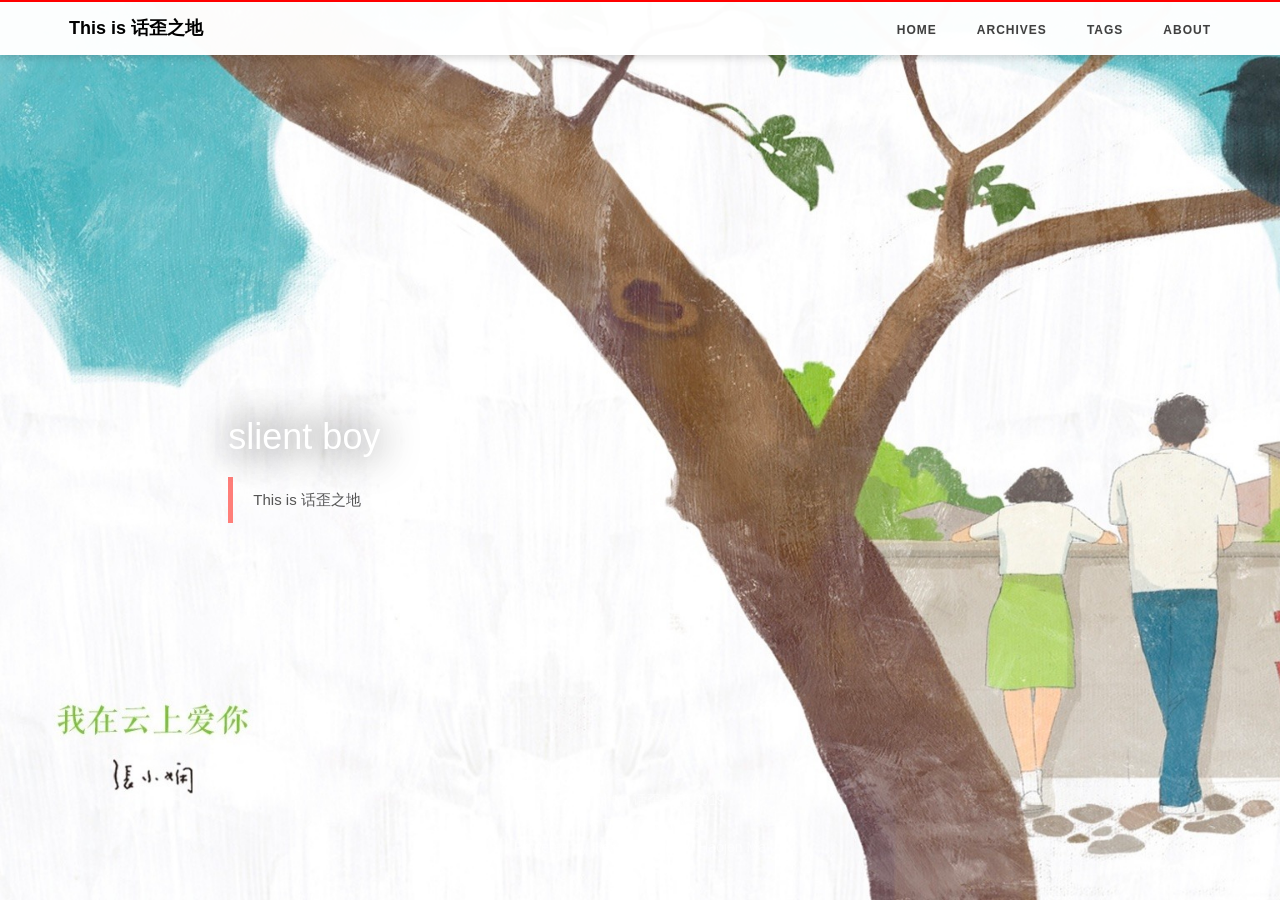
==== about/index.html @ 26133eeb "Site updated: 2019-09-09 01:57:24" ====
<!DOCTYPE html>
<html lang="en">

<!-- Head tag -->
<head><meta name="generator" content="Hexo 3.9.0">
    <meta charset="utf-8">
    <meta http-equiv="X-UA-Compatible" content="IE=edge">
    <meta name="viewport" content="width=device-width, initial-scale=1">
    <meta name="description" content="话歪之地的个人博客">
    <meta name="keyword" content>
    <meta name="theme-color" content="#600090">
    <meta name="msapplication-navbutton-color" content="#600090">
    <meta name="apple-mobile-web-app-capable" content="yes">
    <meta name="apple-mobile-web-app-status-bar-style" content="#600090">
    <link rel="shortcut icon" href="https://cdn4.iconfinder.com/data/icons/ionicons/512/icon-person-128.png">
    <link rel="alternate" type="application/atom+xml" title="话歪之地" href="/atom.xml">
    <link rel="stylesheet" href="//cdnjs.cloudflare.com/ajax/libs/animate.css/3.5.2/animate.min.css">
    <link rel="stylesheet" href="//cdn.bootcss.com/font-awesome/4.6.3/css/font-awesome.css">
    <title>
        
        about｜话歪之地的博客
        
    </title>

    <link rel="canonical" href="http://yoursite.com/about/">

    <!-- Bootstrap Core CSS -->
    <link rel="stylesheet" href="/css/bootstrap.min.css">

    <!-- Custom CSS -->
    <link rel="stylesheet" href="/css/blog-style.css">

    <!-- Pygments Github CSS -->
    <link rel="stylesheet" href="/css/syntax.css">
</head>

<style>

    header.intro-header {
        background-image: url('images/default.jpg')
    }
</style>
<!-- hack iOS CSS :active style -->
<body ontouchstart="" class="animated fadeIn">
<!-- Navigation -->
<nav class="navbar navbar-default navbar-custom navbar-fixed-top " id="nav-top" data-ispost = "false" data-istags="false
" data-ishome = "false" >
    <div class="container-fluid">
        <!-- Brand and toggle get grouped for better mobile display -->
        <div class="navbar-header page-scroll">
            <button type="button" class="navbar-toggle">
                <span class="sr-only">Toggle navigation</span>
                <span class="icon-bar"></span>
                <span class="icon-bar"></span>
                <span class="icon-bar"></span>
            </button>
            <a class="navbar-brand animated pulse" href="/">
                   This is 话歪之地
            </a>
        </div>

        <!-- Collect the nav links, forms, and other content for toggling -->
        <!-- Known Issue, found by Hux:
            <nav>'s height woule be hold on by its content.
            so, when navbar scale out, the <nav> will cover tags.
            also mask any touch event of tags, unfortunately.
        -->
        <!-- /.navbar-collapse -->
        <div id="huxblog_navbar">
            <div class="navbar-collapse">
                <ul class="nav navbar-nav navbar-right">
                    <li>
                        <a href="/">Home</a>
                    </li>
					
                    
                        
							
								
							
						
                    
                        
							
                        <li>
                            <a href="/archives/">archives</a>
                        </li>
							
						
                    
                        
							
                        <li>
                            <a href="/tags/">Tags</a>
                        </li>
							
						
                    
					
					
						<li>
							<a href="/about">About</a>
						</li>
					
                </ul>
            </div>
        </div>
    </div>
    <!-- /.container -->
</nav>
<script>
    // Drop Bootstarp low-performance Navbar
    // Use customize navbar with high-quality material design animation
    // in high-perf jank-free CSS3 implementation
//    var $body   = document.body;
    var $toggle = document.querySelector('.navbar-toggle');
    var $navbar = document.querySelector('#huxblog_navbar');
    var $collapse = document.querySelector('.navbar-collapse');

    $toggle.addEventListener('click', handleMagic)
    function handleMagic(e){
        if ($navbar.className.indexOf('in') > 0) {
        // CLOSE
            $navbar.className = " ";
            // wait until animation end.
            setTimeout(function(){
                // prevent frequently toggle
                if($navbar.className.indexOf('in') < 0) {
                    $collapse.style.height = "0px"
                }
            },400)
        }else{
        // OPEN
            $collapse.style.height = "auto"
            $navbar.className += " in";
        }
    }
</script>

<!-- Main Content -->

<!-- Page Header -->
<header class="intro-header" style="background-image: url('/images/about.jpg')">
    <div class="container">
        <div class="row">
            <div class="col-lg-8 col-lg-offset-2 col-md-10 col-md-offset-1 ">
                <div class="site-heading">
                    <h1 id="slient-boy"><a href="#slient-boy" class="headerlink" title="slient boy"></a>slient boy</h1><blockquote>
<p>This is 话歪之地</p>
</blockquote>

                    <span class="subheading"></span>
                </div>
            </div>
        </div>
    </div>
</header>

<script>
    document.body.classList.add('page-fullscreen');
</script>

<!-- Footer -->
<!-- Footer -->
<footer>
    <div class="container">
        <div class="row">
            <div class="col-lg-8 col-lg-offset-2 col-md-10 col-md-offset-1 text-center">
                <br>
                <ul class="list-inline text-center">
                
                    <li>
                        <a href="/feed.xml">
                            <span class="fa-stack fa-lg">
                                <i class="fa fa-circle fa-stack-2x"></i>
                                <i class="fa fa-rss fa-stack-1x fa-inverse"></i>
                            </span>
                        </a>
                    </li>
                
                
                

                
                    <li>
                        <a target="_blank" href="https://weibo.com/577009823">
                            <span class="fa-stack fa-lg">
                                <i class="fa fa-circle fa-stack-2x"></i>
                                <i class="fa fa-weibo fa-stack-1x fa-inverse"></i>
                            </span>
                        </a>
                    </li>
                

                

                
                    <li>
                        <a target="_blank"  href="https://github.com/gabearwin">
                            <span class="fa-stack fa-lg">
                                <i class="fa fa-circle fa-stack-2x"></i>
                                <i class="fa fa-github fa-stack-1x fa-inverse"></i>
                            </span>
                        </a>
                    </li>
                

                

                </ul>
                <p class="copyright text-muted">
                    Copyright &copy; 话歪之地 2019
                    <br>
                    <span id="busuanzi_container_site_pv" style="font-size: 12px;">PV: <span id="busuanzi_value_site_pv"></span> Times.&nbsp;</span>
                    <span id="busuanzi_container_site_uv" style="font-size: 12px;">UV: <span id="busuanzi_value_site_uv"></span> Times</span>
                    <br>
                    Powered by <a href="https://hexo.io/zh-cn/">Hexo</a>. Theme by <a href="https://haojen.github.io/">Haojen Ma</a>
                </p>

            </div>
        </div>
    </div>
</footer>

<!-- jQuery -->
<script src="/js/jquery.min.js"></script>

<!-- Bootstrap Core JavaScript -->
<script src="/js/bootstrap.min.js"></script>

<!-- Custom Theme JavaScript -->
<script src="/js/blog.js"></script>

<!-- async load function -->
<script>
    function async(u, c) {
      var d = document, t = 'script',
          o = d.createElement(t),
          s = d.getElementsByTagName(t)[0];
      o.src = u;
      if (c) { o.addEventListener('load', function (e) { c(null, e); }, false); }
      s.parentNode.insertBefore(o, s);
    }
</script>

<!-- jquery.tagcloud.js -->
<script>
    // only load tagcloud.js in tag.html
    if($('#tag_cloud').length !== 0){
        async("http://yoursite.com/js/jquery.tagcloud.js",function(){
            $.fn.tagcloud.defaults = {
                //size: {start: 1, end: 1, unit: 'em'},
                color: {start: '#bbbbee', end: '#0085a1'},
            };
            $('#tag_cloud a').tagcloud();
        })
    }
</script>

<!--fastClick.js -->
<script>
    async("//cdn.bootcss.com/fastclick/1.0.6/fastclick.min.js", function(){
        var $nav = document.querySelector("nav");
        if($nav) FastClick.attach($nav);
    })
</script>



<!-- Google Analytics -->



<!-- Baidu Tongji -->


<!-- swiftype -->
<script type="text/javascript">
  (function(w,d,t,u,n,s,e){w['SwiftypeObject']=n;w[n]=w[n]||function(){
  (w[n].q=w[n].q||[]).push(arguments);};s=d.createElement(t);
  e=d.getElementsByTagName(t)[0];s.async=1;s.src=u;e.parentNode.insertBefore(s,e);
  })(window,document,'script','//s.swiftypecdn.com/install/v2/st.js','_st');

  _st('install','','2.0.0');
</script>

<script async src="//busuanzi.ibruce.info/busuanzi/2.3/busuanzi.pure.mini.js"></script>

<!--wechat title img-->
<img class="wechat-title-img" src="images/me.jpg">
</body>

</html>
---- css/blog-style.css ----
@media (min-width: 1200px) {
    .post-cont-iner,
    .sidebar-container {
        padding-right: 5%;
    }
}


hr{
    margin:0;
}

.sidebar-container {
    color: #bfbfbf;
    font-size: 14px;
    margin-top: 35px;
}

.sidebar-container h5 {
    color: #808080;
}

.sidebar-container h5 a {
    color: #808080 !important;
    text-decoration: none;
}

.sidebar-container a {
    color: #bfbfbf !important;
}

.sidebar-container a:hover,
.sidebar-container a:active {
    color: #0085a1 !important;
}

.sidebar-container .tags a {
    border-color: #bfbfbf;
}

.sidebar-container .tags a:hover,
.sidebar-container .tags a:active {
    border-color: #0085a1;
}

.sidebar-container .short-about img {
    width: 100%;
    display: block;
    border-radius: 50%;
    margin-bottom: 20px;
    box-shadow: 0 0 2px black;
}

.sidebar-container .short-about p {
    margin-top: 0;
    margin-bottom: 20px;
}

.sidebar-container .short-about .list-inline > li {
    padding-left: 0;
}

body {
    line-height: 1.7;
    font-size: 16px;
    color: #404040;
    overflow-x: hidden;
    font-family: -apple-system,  "PingFang SC","Helvetica Neue", "Hiragino Sans GB", "Microsoft YaHei", "Microsoft JhengHei", "Source Han Sans SC", "Noto Sans CJK SC", "Source Han Sans CN", "Noto Sans SC", "Source Han Sans TC", "Noto Sans CJK TC", "WenQuanYi Micro Hei", SimSun, sans-serif;
}

p {
    margin:0 0 20px;
}

h1,
h2,
h3,
h4,
h5,
h6{
    font-weight: 400;
}
h2{font-size: 22px}
h3{font-size: 20px}
h4{font-size: 18px}
h5{font-size: 16px}
h6{font-size: 15px}
article .post-container h2{
    font-weight: 600;
}
a {
    color: #404040;
}

a:hover,
a:focus {
    color: #0085a1;
}

a img:hover,
a img:focus {
    cursor: zoom-in;
}


blockquote {
    color: #808080;
    font-size: 0.95em;
    margin: 20px 0 20px;
    border-color: #ff7e79;
}

blockquote p {
    margin: 0;
}

small.img-hint {
    display: block;
    margin-top: -20px;
    text-align: center;
}

br + small.img-hint {
    margin-top: -40px;
}

img.shadow {
    box-shadow: rgba(0, 0, 0, 0.25) 0 2px 5px 0;
}

@media screen and (max-width: 768px) {
    select {
        -webkit-appearance: none;
        margin-top: 15px;
        color: #337ab7;
        border-color: #337ab7;
        padding: 0 0.4em;
        background: white;
    }
}

.table th,
.table td {
    border: 1px solid #eee !important;
}

hr.small {
    max-width: 100px;
    margin: 15px auto;
    border:4px white;
}

pre,
.table-responsive {
    -webkit-overflow-scrolling: touch;
}

pre code {
    display: block;
    width: auto;
    white-space: pre;
    word-wrap: normal;
}

.post-container a {
    color: #337ab7;
}


article .post-container h1,
article .post-container h2,
article .post-container h3,
article .post-container h4,
article .post-container h5,
article .post-container h6 {
    margin-top:-90px;
    padding: 100px 0 0;
}

article blockquote footer{
    padding: 5px 0px 0;
	font-size: 100%;
}

article blockquote footer:before{
	content: "";
}

article blockquote cite:before{
	content: '\2014 \00A0';
	padding: 0px 0.3em;
}

.post-container h5 + p {
    margin-top: 5px;
}

.post-container h6 + p {
    margin-top: 5px;
}

.post-container ul,
.post-container ol {
    margin-bottom: 20px;
}

@media screen and (max-width: 768px) {
    .post-container ul,
    .post-container ol {
        padding-left: 30px;
    }
}

@media screen and (max-width: 500px) {
    .post-container ul,
    .post-container ol {
        padding-left: 20px;
    }
}

.post-container ol ol,
.post-container ol ul,
.post-container ul ol,
.post-container ul ul {
    margin-bottom: 5px;
}

.post-container li p {
    margin: 0;
    margin-bottom: 5px;
}

.post-container li h1,
.post-container li h2,
.post-container li h3,
.post-container li h4,
.post-container li h5,
.post-container li h6 {
    line-height: 2;
    margin-top: 20px;
}

@media only screen and (max-width: 767px) {
    .navbar-default .navbar-collapse {
        border: none;
        background: white;
        box-shadow: rgba(0, 0, 0, 0.2) 0 1px 4px;
        border-radius: 2px;
        width: 170px;
        float: right;
        margin: 0;
    }

    #huxblog_navbar a {
        font-size: 13px;
        line-height: 28px;
    }

    #huxblog_navbar .navbar-collapse {
        height: 0;
        transform: scaleY(0);
        transform-origin: top right;
        transition: transform 500ms cubic-bezier(0.23, 1, 0.32, 1);
    }

    #huxblog_navbar li {
        opacity: 0;
        transition: opacity 450ms cubic-bezier(0.23, 1, 0.32, 1) 205ms;
    }

    #huxblog_navbar.in {
        transform: scaleX(1);
        opacity: 1;
    }

    #huxblog_navbar.in .navbar-collapse {
        transform: scaleY(1);
        -webkit-transform: scaleY(1);
    }

    #huxblog_navbar.in li {
        opacity: 1;
    }
}

.navbar-custom {
    background: none;
    border: none;
    position: absolute;
    top: 0;
    left: 0;
    width: 100%;
    z-index: 6;
    transition: background .5s;
    line-height: 1.7;
}

.navbar-custom .navbar-brand {
    font-weight: 800;
    color: white;
    height: 56px;
    line-height: 25px;

}

.navbar-custom .navbar-brand:hover {
    color: rgba(255, 255, 255, 0.8);
}

.navbar-custom .nav li a {
    text-transform: uppercase;
    font-size: 12px;
    line-height: 20px;
    font-weight: 800;
    letter-spacing: 1px;
    text-shadow: 0 0 1px rgba(0,0,0,.1);
}

.navbar-custom .nav li a:active {
    background: rgba(0, 0, 0, 0.12);
}

@media only screen and (min-width: 768px) {
    .navbar-custom {
        background: transparent;
        border-bottom: 1px solid transparent;
    }
    .navbar-custom body {
        font-size: 20px;
    }
    .navbar-custom .navbar-brand {
        color: white;
        padding: 20px;
        line-height: 17px;
    }
    .navbar-custom .navbar-brand:hover,
    .navbar-custom .navbar-brand:focus {
        color: rgba(255, 255, 255, 0.8);
    }

    .navbar-custom .nav li a {
        color: white;
        padding: 20px;
    }

    .navbar-custom .nav li a:hover,
    .navbar-custom .nav li a:focus {
        color: #FC7097;
    }

    .navbar-custom .nav li a:active {
        background: none;
    }
}

@media only screen and (min-width: 1170px) {
    .navbar-custom {
        -ms-transform: translate3d(0, 0, 0);
        -o-transform: translate3d(0, 0, 0);
        transform: translate3d(0, 0, 0);
        backface-visibility: hidden;
    }
    .navbar-custom.is-fixed .nav li a,
    .navbar-custom.is-fixed .navbar-brand {
        color: #404040;
    }

    .navbar-custom.is-fixed .nav li a:hover,
    .navbar-custom.is-fixed .nav li a:focus,
    .navbar-custom.is-fixed .navbar-brand:hover,
    .navbar-custom.is-fixed .navbar-brand:focus {
        color: #0085a1;
    }
}

.intro-header {
    background-position: center;
    background-repeat: no-repeat;
    background-color: #808080;
    background-attachment: scroll;
    background-size: cover;
    height: 300px;
    display: table;
    width: 100%;
    margin-bottom: 20px;
}

.intro-header>.container{
    display: table-cell;
    vertical-align: middle;
    padding: 55px 15px 15px;
}


.intro-header .site-heading,
.intro-header .page-heading,
.intro-header .post-heading{
    color: #fff;
}

.intro-header .site-heading h1,
.intro-header .page-heading h1,
.intro-header .post-heading h1 {
    text-shadow: 0 0 40px black;
}

.intro-header .site-heading .subheading,
.intro-header .page-heading .subheading {
    font-size: 18px;
    line-height: 1.1;
    display: block;
    font-weight: 300;
    margin: 10px 0 0;
}

/*ÃƒÆ’Ã†â€™Ãƒâ€šÃ‚Â¥ÃƒÆ’Ã¢â‚¬Å¡Ãƒâ€šÃ‚Â¯ÃƒÆ’Ã¢â‚¬Å¡Ãƒâ€šÃ‚Â¼ÃƒÆ’Ã†â€™Ãƒâ€šÃ‚Â¨ÃƒÆ’Ã¢â‚¬Â¹ÃƒÂ¢Ã¢â€šÂ¬Ã‚Â ÃƒÆ’Ã¢â‚¬Å¡Ãƒâ€šÃ‚ÂªÃƒÆ’Ã†â€™Ãƒâ€šÃ‚Â¥ÃƒÆ’Ã‚Â¢ÃƒÂ¢Ã¢â‚¬Å¡Ã‚Â¬Ãƒâ€šÃ‚Â ÃƒÆ’Ã‚Â¢ÃƒÂ¢Ã¢â‚¬Å¡Ã‚Â¬Ãƒâ€šÃ‚Â¦ÃƒÆ’Ã†â€™Ãƒâ€šÃ‚Â©ÃƒÆ’Ã¢â‚¬Â ÃƒÂ¢Ã¢â€šÂ¬Ã¢â€žÂ¢ÃƒÆ’Ã¢â‚¬Å¡Ãƒâ€šÃ‚Â¨ÃƒÆ’Ã†â€™Ãƒâ€šÃ‚Â¦ÃƒÆ’Ã¢â‚¬Å¡Ãƒâ€šÃ‚Â ÃƒÆ’Ã‚Â¢ÃƒÂ¢Ã¢â‚¬Å¡Ã‚Â¬Ãƒâ€šÃ‚Â¡ÃƒÆ’Ã†â€™Ãƒâ€šÃ‚Â©ÃƒÆ’Ã¢â‚¬Å¡Ãƒâ€šÃ‚Â¢ÃƒÆ’Ã¢â‚¬Â¹Ãƒâ€¦Ã¢â‚¬Å“ÃƒÆ’Ã†â€™Ãƒâ€šÃ‚Â¥ÃƒÆ’Ã¢â‚¬Å¡Ãƒâ€šÃ‚Â±ÃƒÆ’Ã‚Â¢ÃƒÂ¢Ã¢â‚¬Å¡Ã‚Â¬Ãƒâ€šÃ‚Â¦ÃƒÆ’Ã†â€™Ãƒâ€šÃ‚Â¤ÃƒÆ’Ã¢â‚¬Å¡Ãƒâ€šÃ‚Â¸ÃƒÆ’Ã¢â‚¬Å¡Ãƒâ€šÃ‚Â­*/
.intro-header .display-mid{
    display: table-cell;
    vertical-align: middle;
}

.intro-header .post-heading h1 {
    margin-top: 0;
    font-size: 24px;
    margin-bottom: 24px;
    text-align: center;
}


.intro-header .post-heading .subheading {
    font-size: 30px;
    line-height: 1.4;
    margin-bottom: 0;
    text-shadow: 0 0 40px black;
}

.intro-header .post-heading .meta {
    font-weight: 300;
    font-size: 14px;
    color: #eee;
}

.intro-header .post-heading .meta span {
    padding-left: 1em;
}

@media only screen and (min-width: 768px) {
    .intro-header .post-heading h1,
    .intro-header .post-heading .subheading{
        font-weight: 300;
    }
    .intro-header .post-heading h1 {
        margin-top: 0;
        font-size: 36px;
    }

    .intro-header .post-heading .subheading {
        font-size: 26px;
        margin:0;
    }

    .intro-header .post-heading .meta {
        font-size: 16px;
    }

    .intro-header {
        height: 370px;
    }
}

.post-preview > a {
    color: #404040;
    display: block;
    height: 100%;
}
.post-preview > a:hover,
.post-preview > a:focus {
    text-decoration: none;
    outline: none;
}
a:focus {
    outline: none;
}
.post-preview > a > h2{transition: color .3s;}
.post-preview:not(:first-of-type) > a:hover > h2{
    color: #FC7097;
}

.post-preview > a > .post-title {
    font-size: 21px;
    line-height: 1.3;
    margin-top: 30px;
     margin-bottom:0;
}

.post-preview > a > .post-subtitle {
    font-size: 18px;
    line-height: 1.3;
    margin: 0;
    margin-bottom: 10px;
    color: #555;
    font-weight: 400;
}
.post-preview .post-meta {
    color: #808080;
    font-size: 12px;
    margin:0;
    padding-left: 2px;
    margin-bottom: 15px;
}

.post-preview > .post-meta > a {
    text-decoration: none;
    color: #404040;
}

.post-preview > .post-meta > a:hover,
.post-preview > .post-meta > a:focus {
    color: #0085a1;
    text-decoration: underline;
}

@media only screen and (min-width: 768px) {
    .post-preview > a > .post-title {
        font-size: 26px;
        line-height: 1.3;
    }
    .post-preview .post-meta {
        font-size: 16px;
    }
}

.post-content-preview p {
    color: #555;
}

.section-heading {
    font-size: 36px;
    margin-top: 60px;
    font-weight: 700;
}

.caption {
    text-align: center;
    font-size: 14px;
    padding: 10px;
    font-style: italic;
    margin: 0;
    display: block;
    border-bottom-right-radius: 5px;
    border-bottom-left-radius: 5px;
}

footer {
    font-size: 20px;
    padding: 50px 0 65px;
}

footer .list-inline {
    margin: 0;
    padding: 0;
}

footer .copyright {
    font-size: 14px;
    text-align: center;
    margin-top: 12px;
}

footer .copyright a {
    color: #337ab7;
}

footer .copyright a:hover,
footer .copyright a:focus {
    color: #0085a1;
}

.floating-label-form-group {
    font-size: 14px;
    position: relative;
    margin-bottom: 0;
    padding-bottom: 0.5em;
    border-bottom: 1px solid #eeeeee;
}

.floating-label-form-group input,
.floating-label-form-group textarea {
    z-index: 1;
    position: relative;
    padding-right: 0;
    padding-left: 0;
    border: none;
    border-radius: 0;
    font-size: 1.5em;
    background: none;
    box-shadow: none !important;
    resize: none;
}

.floating-label-form-group label {
    display: block;
    z-index: 0;
    position: relative;
    top: 2em;
    margin: 0;
    font-size: 0.85em;
    line-height: 1.764705882em;
    vertical-align: middle;
    opacity: 0;
    transition: top 0.3s ease, opacity 0.3s ease;
}

.floating-label-form-group:not(:first-child) {
    padding-left: 14px;
    border-left: 1px solid #eeeeee;
}

.floating-label-form-group-with-value label {
    top: 0;
    opacity: 1;
}

.floating-label-form-group-with-focus label {
    color: #0085a1;
}

form .row:first-child .floating-label-form-group {
    border-top: 1px solid #eeeeee;
}

.btn {
    /* Hux learn from
       *     TypeIsBeautiful,
       *     [This Post](http://zhuanlan.zhihu.com/ibuick/20186806) etc.
       */
    font-family: -apple-system, "Helvetica Neue", "PingFang SC", "Hiragino Sans GB", "Microsoft YaHei", "Microsoft JhengHei", "Source Han Sans SC", "Noto Sans CJK SC", "Source Han Sans CN", "Noto Sans SC", "Source Han Sans TC", "Noto Sans CJK TC", "WenQuanYi Micro Hei", SimSun, sans-serif;
    line-height: 1.7;
    text-transform: uppercase;
    font-size: 14px;
    font-weight: 800;
    letter-spacing: 1px;
    border-radius: 0;
    padding: 15px 25px;
}

.btn-lg {
    font-size: 16px;
    padding: 25px 35px;
}

.btn-default:hover,
.btn-default:focus {
    background-color: #0085a1;
    border: 1px solid #0085a1;
    color: white;
}

.pager {
    margin: 20px 0 0 !important;
    padding: 0 !important;
}

.pager li > a,
.pager li > span {
    /* Hux learn from
       *     TypeIsBeautiful,
       *     [This Post](http://zhuanlan.zhihu.com/ibuick/20186806) etc.
       */
    font-family: -apple-system, "Helvetica Neue", "Arial", "PingFang SC", "Hiragino Sans GB", "STHeiti", "Microsoft YaHei", "Microsoft JhengHei", "Source Han Sans SC", "Noto Sans CJK SC", "Source Han Sans CN", "Noto Sans SC", "Source Han Sans TC", "Noto Sans CJK TC", "WenQuanYi Micro Hei", SimSun, sans-serif;
    line-height: 1.7;
    text-transform: uppercase;
    font-size: 13px;
    font-weight: 800;
    letter-spacing: 1px;
    padding: 10px;
    background-color: white;
    border-radius: 0;
}

@media only screen and (min-width: 768px) {
    .pager li > a,
    .pager li > span {
        font-size: 14px;
        padding: 15px 25px;
    }
}

.pager li > a {
    color: #404040;
}

.pager li > a:hover,
.pager li > a:focus {
    color: white;
    background-color: #0085a1;
    border: 1px solid #0085a1;
}

.pager .disabled > a,
.pager .disabled > a:hover,
.pager .disabled > a:focus,
.pager .disabled > span {
    color: #808080;
    background-color: #404040;
    cursor: not-allowed;
}

::-moz-selection {
    color: white;
    text-shadow: none;
    background: #0085a1;
}

::selection {
    color: white;
    text-shadow: none;
    background: #0085a1;
}

img::selection {
    color: white;
    background: transparent;
}

img::-moz-selection {
    color: white;
    background: transparent;
}


.tags {
    text-align: center;
    margin-top: 20px;
}

.tags a,
.tags .tag {
    display: inline-block;
    border: 1px solid rgba(255, 255, 255, 0.8);
    border-radius: 4px;
    padding: 0 10px;
    color: #ffffff;
    line-height: 24px;
    font-size: 12px;
    text-decoration: none;
    margin: 0 1px;
    margin-bottom: 6px;
}

.tags a:hover,
.tags .tag:hover,
.tags a:active,
.tags .tag:active {
    color: white;
    border-color: white;
    background-color: rgba(255, 255, 255, 0.4);
    text-decoration: none;
}

@media only screen and (min-width: 768px) {
    .tags a,
    .tags .tag {
        margin-right: 5px;
    }
}

#tag-heading {
    padding: 70px 0 60px;
}

@media only screen and (min-width: 768px) {
    #tag-heading {
        padding: 55px 0;
    }
}

#tag_cloud {
    margin: 20px 0 15px 0;
}

#tag_cloud a,
#tag_cloud .tag {
    font-size: 14px;
    border: none;
    line-height: 28px;
    margin: 0 2px;
    margin-bottom: 8px;
    background: #D6D6D6;
}

#tag_cloud a:hover,
#tag_cloud .tag:hover,
#tag_cloud a:active,
#tag_cloud .tag:active {
    background-color: #0085a1 !important;
}

@media only screen and (min-width: 768px) {
    #tag_cloud {
        margin-bottom: 25px;
    }
}

.tag-comments {
    font-size: 12px;
}

@media only screen and (min-width: 768px) {
    .tag-comments {
        font-size: 14px;
    }
}

.t:first-child {
    margin-top: 0;
}

.listing-seperator {
    color: #0085a1;
    font-size: 21px !important;
}

.listing-seperator::before {
    margin-right: 5px;
}

@media only screen and (min-width: 768px) {
    .listing-seperator {
        font-size: 20px !important;
        line-height: 2 !important;
    }
}

.one-tag-list .tag-text {
    font-weight: 500;
    /* Hux learn from
       *     TypeIsBeautiful,
       *     [This Post](http://zhuanlan.zhihu.com/ibuick/20186806) etc.
       */
    font-family: -apple-system, "Helvetica Neue", "Arial", "PingFang SC", "Hiragino Sans GB", "STHeiti", "Microsoft YaHei", "Microsoft JhengHei", "Source Han Sans SC", "Noto Sans CJK SC", "Source Han Sans CN", "Noto Sans SC", "Source Han Sans TC", "Noto Sans CJK TC", "WenQuanYi Micro Hei", SimSun, sans-serif;
    line-height: 1.7;
}

.one-tag-list .post-preview {
    position: relative;
}

.one-tag-list .post-preview > a .post-title {
    font-size: 16px;
    margin-top: 20px;
}

.one-tag-list .post-preview > a .post-subtitle {
    font-size: 15px;
    padding-top: 5px;
    font-weight: 400;
}

.one-tag-list .post-preview > .post-meta {
    position: absolute;
    right: 5px;
    bottom: 0;
    margin: 0;
    font-size: 12px;
    line-height: 12px;
}

@media only screen and (min-width: 768px) {
    .one-tag-list .post-preview {
        margin-left: 20px;
    }

    .one-tag-list .post-preview > a > .post-title {
        font-size: 18px;
        line-height: 1.3;
    }

    .one-tag-list .post-preview > a > .post-subtitle {
        font-size: 15px;
    }

    .one-tag-list .post-preview .post-meta {
        font-size: 18px;
    }
	
	.one-archive-list .post-preview {
		margin-left: 40px;
	}
	
	.archive-month {
		margin-left: 20px;
	}
}

/* Tags support End*/
/* Hux make all img responsible in post-container */
.post-container img {
    display: block;
    max-width: 100%;
    height: auto;
    margin: 1.5em auto 1.6em auto;
}

/* Hux Optimize UserExperience */
.navbar-default .navbar-toggle:focus,
.navbar-default .navbar-toggle:hover {
    background-color: inherit;
}

.navbar-default .navbar-toggle:active {
    background-color: rgba(255, 255, 255, 0.25);
}

/* Hux customize Style for navBar button */
.navbar-default .navbar-toggle {
    border-color: transparent;
    padding: 19px 16px;
    margin-top: 2px;
    margin-right: 2px;
    margin-bottom: 2px;
    border-radius: 50%;
}

.navbar-default .navbar-toggle .icon-bar {
    width: 18px;
    background-color: white;
}

.navbar-default .navbar-toggle .icon-bar + .icon-bar {
    margin-top: 3px;
}

/* Hux customize Style for Duoshuo */
.comment {
    margin-top: 20px;
}

.comment #ds-thread #ds-reset a.ds-like-thread-button {
    border: 1px solid #ddd;
    background: white;
    box-shadow: none;
    text-shadow: none;
}

.comment #ds-thread #ds-reset li.ds-tab a.ds-current {
    border: 1px solid #ddd;
    background: white;
    box-shadow: none;
    text-shadow: none;
}

.comment #ds-thread #ds-reset .ds-textarea-wrapper {
    background: none;
}

.comment #ds-thread #ds-reset .ds-gradient-bg {
    background: none;
}

#ds-smilies-tooltip ul.ds-smilies-tabs li a {
    background: white !important;
}

.page-fullscreen .intro-header {
    position: fixed;
    left: 0;
    top: 0;
    width: 100%;
    height: 100%;
}

.page-fullscreen #tag-heading {
    position: fixed;
    left: 0;
    top: 0;
    padding-bottom: 150px;
    width: 100%;
    height: 100%;
    display: -webkit-box;
    -webkit-box-orient: vertical;
    -webkit-box-pack: center;
    -webkit-box-align: center;
    display: -webkit-flex;
    -webkit-align-items: center;
    -webkit-justify-content: center;
    -webkit-flex-direction: column;
    display: flex;
    align-items: center;
    justify-content: center;
    flex-direction: column;
}

.page-fullscreen footer {
    position: absolute;
    width: 100%;
    bottom: 0;
    padding-bottom: 20px;
    opacity: 0.6;
    color: #fff;
}

.page-fullscreen footer .copyright {
    color: #fff;
}

.page-fullscreen footer .copyright a {
    color: #fff;
}

.page-fullscreen footer .copyright a:hover {
    color: #ddd;
}

/*
  @Haojen
*/

.intro-header .site-heading .subheading {
    margin-top: 15px;
}

.sidebar-container .short-about {
    text-align: center;
}


@media screen and (max-width: 768px) {
    .intro-header .post-heading .subheading {
        font-size: 19px;
    }

    .intro-header .post-heading .meta {
        font-size: 14px;
    }
}

@media screen and (min-width: 768px) {
    .navbar .container-fluid {
        padding: 0 5%;
    }

}

.container .toc-col {
    padding: 0;
}

.container .toc-wrap {
    margin-top: 30px;
    list-style: none;
    color: darkgrey;
    border-left: #eee 3px solid;
    padding-left: 12px;
}

.container .toc-wrap > ol {
    list-style: none;
    padding-left: 0;
}

.container .toc-wrap li > ol {
    padding-left: 8px;
    list-style: none;
}

.container .toc-wrap .toc-level-2 > a {
    color: #0085a1;
    font-size: .9em;
}

.container .toc-wrap li ol a {
    color: #555;
    font-size: .85em;
    padding-left: 5px;
}

.container .toc-wrap.toc-fixed {
    position: fixed;
    top: 85px;
    margin-top: 0;
    max-height: 81%;
    overflow: auto;
    z-index:1;
    background-color: #fff;
}

.navbar-custom.is-fixed {
    /* when the user scrolls down, we hide the header right above the viewport */
    position: fixed;
    background-color: rgba(255, 255, 255, 0.98);
    box-shadow: 0 0 10px rgba(14, 14, 14, .26);
    height: 55px;
}

.navbar-custom.is-fixed::before {
    content: ' ';
    display: block;
    height: 2px;
    position: absolute;
    width: 100%;
    background: red;
}

.navbar-custom.is-fixed .brand-logo {
    border-radius: 3px;
    background: black;
    color: white;
    padding-bottom: 3px;
    padding-left: 5px;
    margin-right: 5px;
    padding-top: 1px;
}

.navbar-custom.is-fixed .navbar-brand,
.navbar-custom.is-fixed .navbar-right a {
    color: black;
}

.navbar-custom.is-fixed .navbar-toggle span {
    background: black;
}
.post-title-haojen{
    display: none;
}

.post-title-fixed{
    display: block;
    position: fixed;
    top:-40px;
    width: 100%;
    z-index: 6;
    text-align: center;
    white-space: nowrap;
    left:0;
}
.post-title-fixed span{
    display: inline-block;
    max-width: 250px;
    overflow: hidden;
    white-space: nowrap;
    text-overflow: ellipsis;
    position: relative;
    top:57px;
}
@media screen and (max-width: 1049px){
    .post-title-fixed span{
        max-width: 180px;
        font-size: 15px;
        margin-left: -160px;
    }
}

@media screen and (max-width: 880px) , screen and(min-width: 770px){
    .post-title-fixed span{
        display: none;
    }
}

@media screen and  (max-width: 768px){
    .post-title-fixed span{
        max-width: 160px;
        font-size: 14px;
        margin-left: 0;
        top: 59px;
        display: inline-block;
    }
}
.post-preview > a > .post-title{
    margin-bottom: 0;
    font-weight: 200;
    text-shadow: 0 0 1px rgba(0,0,0,.15);
}
@media screen and (max-width: 500px) {
    .post-title-fixed span{
        display: none;
        top:57px;
    }
    .post-preview > a > .post-title{
        font-weight: normal;
    }
}
.site-heading .about-me img{
    width: 120px;height: 120px;
    border-radius: 50%;
    /*ÃƒÆ’Ã†â€™Ãƒâ€šÃ‚Â¥ÃƒÆ’Ã¢â‚¬Å¡Ãƒâ€šÃ‚Â¤ÃƒÆ’Ã¢â‚¬Å¡Ãƒâ€šÃ‚Â´ÃƒÆ’Ã†â€™Ãƒâ€šÃ‚Â¥ÃƒÆ’Ã¢â‚¬Â ÃƒÂ¢Ã¢â€šÂ¬Ã¢â€žÂ¢ÃƒÆ’Ã¢â‚¬Å¡Ãƒâ€šÃ‚ÂÃƒÆ’Ã†â€™Ãƒâ€šÃ‚Â¥ÃƒÆ’Ã¢â‚¬Å¡Ãƒâ€šÃ‚ÂÃƒÆ’Ã¢â‚¬Â¦Ãƒâ€šÃ‚Â ÃƒÆ’Ã†â€™Ãƒâ€šÃ‚Â©ÃƒÆ’Ã‚Â¢ÃƒÂ¢Ã¢â€šÂ¬Ã…Â¡Ãƒâ€šÃ‚Â¬ÃƒÆ’Ã¢â‚¬Å¡Ãƒâ€šÃ‚ÂÃƒÆ’Ã†â€™Ãƒâ€šÃ‚Â¦ÃƒÆ’Ã¢â‚¬Â¹Ãƒâ€¦Ã¢â‚¬Å“ÃƒÆ’Ã¢â‚¬Â¦Ãƒâ€šÃ‚Â½ÃƒÆ’Ã†â€™Ãƒâ€šÃ‚Â¦ÃƒÆ’Ã‚Â¢ÃƒÂ¢Ã¢â‚¬Å¡Ã‚Â¬Ãƒâ€šÃ‚Â¢ÃƒÆ’Ã¢â‚¬Â¹ÃƒÂ¢Ã¢â€šÂ¬Ã‚Â ÃƒÆ’Ã†â€™Ãƒâ€šÃ‚Â¦ÃƒÆ’Ã¢â‚¬Â¦Ãƒâ€šÃ‚Â¾ÃƒÆ’Ã¢â‚¬Â¦ÃƒÂ¢Ã¢â€šÂ¬Ã…â€œ*/
    opacity: .9;
}
.site-heading h5 a{
    color: #fff;
    font-size: 18px;
    letter-spacing: 1px;
    font-weight: 400;
}
.site-heading p {
    margin: 0;
    color: #eee;
    font-size: 15px;
}
.custom-haojen-container{
    padding-top: 0;
}
@media (min-width: 992px) {
    .custom-haojen-container {
        padding-top: 90px;
    }
}
/*wechat ÃƒÆ’Ã†â€™Ãƒâ€šÃ‚Â¦ÃƒÆ’Ã¢â‚¬Å¡Ãƒâ€šÃ‚Â ÃƒÆ’Ã‚Â¢ÃƒÂ¢Ã¢â‚¬Å¡Ã‚Â¬Ãƒâ€šÃ‚Â¡ÃƒÆ’Ã†â€™Ãƒâ€šÃ‚Â©ÃƒÆ’Ã¢â‚¬Å¡Ãƒâ€šÃ‚Â¢ÃƒÆ’Ã¢â‚¬Â¹Ãƒâ€¦Ã¢â‚¬Å“ÃƒÆ’Ã†â€™Ãƒâ€šÃ‚Â¥ÃƒÆ’Ã‚Â¢ÃƒÂ¢Ã¢â‚¬Å¡Ã‚Â¬Ãƒâ€šÃ‚ÂºÃƒÆ’Ã¢â‚¬Å¡Ãƒâ€šÃ‚Â¾ÃƒÆ’Ã†â€™Ãƒâ€šÃ‚Â§ÃƒÆ’Ã‚Â¢ÃƒÂ¢Ã¢â‚¬Å¡Ã‚Â¬Ãƒâ€šÃ‚Â°ÃƒÆ’Ã‚Â¢ÃƒÂ¢Ã¢â‚¬Å¡Ã‚Â¬Ãƒâ€šÃ‚Â¡ÃƒÆ’Ã†â€™Ãƒâ€šÃ‚Â¤ÃƒÆ’Ã¢â‚¬Å¡Ãƒâ€šÃ‚Â¼ÃƒÆ’Ã¢â‚¬Â¹Ãƒâ€¦Ã¢â‚¬Å“ÃƒÆ’Ã†â€™Ãƒâ€šÃ‚Â¥ÃƒÆ’Ã¢â‚¬Â¦ÃƒÂ¢Ã¢â€šÂ¬Ã¢â€žÂ¢ÃƒÆ’Ã‚Â¢ÃƒÂ¢Ã¢â‚¬Å¡Ã‚Â¬ÃƒÂ¢Ã¢â€šÂ¬Ã…â€œ*/
.wechat-title-img{
    position: absolute;
    height:0;
    width:0;
}
---- css/syntax.css ----
.entry .gist {
  background: #eee;
  border: 1px solid color-border;
  margin-top: 15px;
  padding: 7px 15px;
  border-radius: 2px;
  text-shadow: 0 0 1px #fff;
  line-height: 1.6;
  overflow: auto;
  color: #666;
}
.entry .gist .gist-file {
  border: none;
  font-family: inherit;
  margin: 0;
  font-size: 0.9em;
}
.entry .gist .gist-file .gist-data {
  background: none;
  border-bottom: none;
}
.entry .gist .gist-file .gist-data pre {
  padding: 0 !important;
  font-family: font-mono;
}
.entry .gist .gist-file .gist-meta {
  background: none;
  color: color-meta;
  margin-top: 5px;
  padding: 0;
  text-shadow: 0 0 1px #fff;
  font-size: 100%;
}
.entry .gist .gist-file .gist-meta a {
  color: color-link;
}
.entry .gist .gist-file .gist-meta a:visited {
  color: color-link;
}
figure.highlight {
  border: 1px solid color-border;
  margin-top: 15px;
  padding: 7px 15px;
  border-radius: 2px;
  text-shadow: 0 0 1px #fff;
  line-height: 1.6;
  overflow: auto;
  position: relative;
  font-size: 0.9em;
}
figure.highlight figcaption {
  color: color-meta;
  margin-bottom: 5px;
  text-shadow: 0 0 1px #fff;
}
figure.highlight figcaption a {
  position: absolute;
  right: 15px;
}
figure.highlight pre {
  border: none;
  padding: 10px;
  margin: 0;
}
figure.highlight table {
  margin-top: 0;
  border-spacing: 0;
}
figure.highlight .gutter {
  color: color-meta;
  padding-right: 15px;
  border-right: 1px solid color-border;
  text-align: right;
}
figure.highlight .code {
  border-left: 1px solid #fff;
  color: #666;
}
figure.highlight .line {
  height: 20px;
}
pre .comment,
pre .template_comment,
pre .diff .header,
pre .doctype,
pre .pi,
pre .lisp .string,
pre .javadoc {
  color: #93a1a1;
  font-style: italic;
}
pre .keyword,
pre .winutils,
pre .method,
pre .addition,
pre .css .tag,
pre .request,
pre .status,
pre .nginx .title {
  color: #859900;
}
pre .number,
pre .command,
pre .string,
pre .tag .value,
pre .phpdoc,
pre .tex .formula,
pre .regexp,
pre .hexcolor {
  color: #2aa198;
}
pre .title,
pre .localvars,
pre .chunk,
pre .decorator,
pre .built_in,
pre .identifier,
pre .vhdl,
pre .literal,
pre .id {
  color: #268bd2;
}
pre .attribute,
pre .variable,
pre .lisp .body,
pre .smalltalk .number,
pre .constant,
pre .class .title,
pre .parent,
pre .haskell .type {
  color: #b58900;
}
pre .preprocessor,
pre .preprocessor .keyword,
pre .shebang,
pre .symbol,
pre .symbol .string,
pre .diff .change,
pre .special,
pre .attr_selector,
pre .important,
pre .subst,
pre .cdata,
pre .clojure .title {
  color: #cb4b16;
}
pre .deletion {
  color: #dc322f;
}
.gutter {
  width: 70px;
}
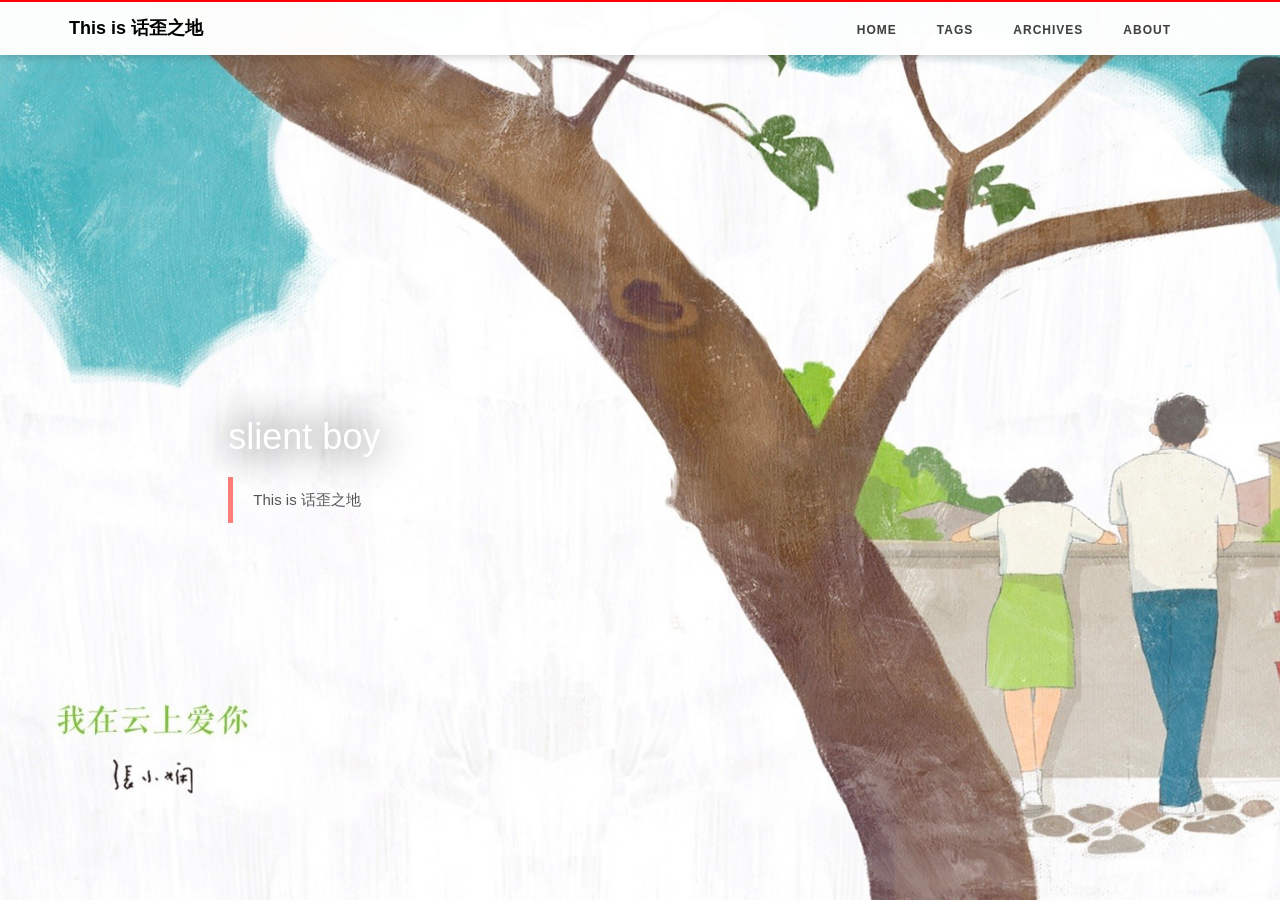
==== commit c56dde31: "Site updated: 2019-09-11 19:49:44" ====
--- a/about/index.html
+++ b/about/index.html
@@ -22,10 +22,17 @@
         
     </title>
 
-    <link rel="canonical" href="http://yoursite.com/about/">
+    <link rel="canonical" href="https://gabearwin.github.io/about/">
 
     <!-- Bootstrap Core CSS -->
     <link rel="stylesheet" href="/css/bootstrap.min.css">
+
+    <!-- algolia搜索 -->
+    
+        <link rel="stylesheet" href="/css/algolia.css">
+        <script src="/js/algolia.js"></script>
+        <script src="/js/instantsearch.min.js"></script>
+    
 
     <!-- Custom CSS -->
     <link rel="stylesheet" href="/css/blog-style.css">
@@ -76,6 +83,14 @@
                     
                         
 							
+                        <li>
+                            <a href="/tags/">Tags</a>
+                        </li>
+							
+						
+                    
+                        
+							
 								
 							
 						
@@ -84,14 +99,6 @@
 							
                         <li>
                             <a href="/archives/">archives</a>
-                        </li>
-							
-						
-                    
-                        
-							
-                        <li>
-                            <a href="/tags/">Tags</a>
                         </li>
 							
 						
@@ -102,6 +109,13 @@
 							<a href="/about">About</a>
 						</li>
 					
+                    
+                        <li>
+                            <a href="#search" class="popup-trigger">
+                               <i class="fa fa-search"></i>
+                            </a>
+                        </li>
+                    
                 </ul>
             </div>
         </div>
@@ -137,6 +151,26 @@
     }
 </script>
 
+
+  <div class="site-search">
+    <div class="algolia-popup popup">
+      <div class="algolia-search">
+        <div class="algolia-search-input-icon">
+          <i class="fa fa-search"></i>
+        </div>
+        <div class="algolia-search-input" id="algolia-search-input"></div>
+      </div>
+      <div class="algolia-results">
+        <div id="algolia-stats"></div>
+        <div id="algolia-hits"></div>
+        <div id="algolia-pagination" class="algolia-pagination"></div>
+      </div>
+      <span class="popup-btn-close">
+        <i class="fa fa-times-circle"></i>
+      </span>
+    </div>
+  </div>
+
 <!-- Main Content -->
 
 <!-- Page Header -->
@@ -214,7 +248,7 @@
                     <span id="busuanzi_container_site_pv" style="font-size: 12px;">PV: <span id="busuanzi_value_site_pv"></span> Times.&nbsp;</span>
                     <span id="busuanzi_container_site_uv" style="font-size: 12px;">UV: <span id="busuanzi_value_site_uv"></span> Times</span>
                     <br>
-                    Powered by <a href="https://hexo.io/zh-cn/">Hexo</a>. Theme by <a href="https://haojen.github.io/">Haojen Ma</a>
+                    Powered by <a target="_blank" href="https://hexo.io/zh-cn/">Hexo</a>. Theme by <a href="https://haojen.github.io/" target="_blank">Haojen Ma</a>
                 </p>
 
             </div>
@@ -247,7 +281,7 @@
 <script>
     // only load tagcloud.js in tag.html
     if($('#tag_cloud').length !== 0){
-        async("http://yoursite.com/js/jquery.tagcloud.js",function(){
+        async("https://gabearwin.github.io/js/jquery.tagcloud.js",function(){
             $.fn.tagcloud.defaults = {
                 //size: {start: 1, end: 1, unit: 'em'},
                 color: {start: '#bbbbee', end: '#0085a1'},
--- a/css/algolia.css
+++ b/css/algolia.css
@@ -0,0 +1,224 @@
+ul.search-result-list {
+  padding-left: 0px;
+  margin: 0px 5px 0px 8px;
+}
+p.search-result {
+  border-bottom: 1px dashed #ccc;
+  padding: 5px 0;
+}
+a.search-result-title {
+  font-weight: bold;
+}
+a.search-result {
+  border-bottom: transparent;
+  display: block;
+  white-space: nowrap;
+  overflow: hidden;
+  text-overflow: ellipsis;
+}
+.search-keyword {
+  border-bottom: 1px dashed #4088b8;
+  font-weight: bold;
+}
+#local-search-result {
+  height: 90%;
+  overflow: auto;
+}
+.popup {
+  display: none;
+  position: fixed;
+  top: 10%;
+  left: 50%;
+  width: 700px;
+  height: 80%;
+  margin-left: -350px;
+  padding: 3px 0 0 10px;
+  background: #fff;
+  color: #333;
+  z-index: 9999;
+  border-radius: 0px;
+}
+@media (max-width: 767px) {
+  .popup {
+    padding: 3px;
+    top: 0;
+    left: 0;
+    margin: 0;
+    width: 100%;
+    height: 100%;
+    border-radius: 0px;
+  }
+}
+.popoverlay {
+  display: none;
+  position: fixed;
+  width: 100%;
+  height: 100%;
+  top: 0px;
+  left: 0px;
+  z-index: 2080;
+  background-color: rgba(0,0,0,0.3);
+}
+#local-search-input {
+  margin-bottom: 10px;
+  width: 50%;
+}
+.popup-btn-close {
+  position: absolute;
+  top: 6px;
+  right: 14px;
+  color: #4ebd79;
+  font-size: 14px;
+  font-weight: bold;
+  text-transform: uppercase;
+  cursor: pointer;
+}
+#no-result {
+  position: absolute;
+  left: 44%;
+  top: 42%;
+  color: #ccc;
+}
+.busuanzi-count:before {
+  content: " ";
+  float: left;
+  width: 260px;
+  min-height: 25px;
+}
+@media (min-width: 768px) and (max-width: 991px) {
+  .busuanzi-count {
+    width: auto;
+  }
+  .busuanzi-count:before {
+    display: none;
+  }
+}
+@media (max-width: 767px) {
+  .busuanzi-count {
+    width: auto;
+  }
+  .busuanzi-count:before {
+    display: none;
+  }
+}
+.site-uv,
+.site-pv,
+.page-pv {
+  display: inline-block;
+}
+.site-uv .busuanzi-value,
+.site-pv .busuanzi-value,
+.page-pv .busuanzi-value {
+  margin: 0 5px;
+}
+.site-uv {
+  margin-right: 10px;
+}
+.site-uv::after {
+  content: "|";
+  padding-left: 10px;
+}
+.algolia-popup {
+  overflow: hidden;
+  padding: 0;
+  border-radius: 10px;
+  -moz-border-radius: 10px;
+  -webkit-border-radius: 10px;
+}
+.algolia-popup .popup-btn-close {
+  padding-left: 15px;
+  border-left: 1px solid #eee;
+  top: 10px;
+}
+.algolia-popup .popup-btn-close .fa {
+  color: #999;
+  font-size: 18px;
+}
+.algolia-popup .popup-btn-close:hover .fa {
+  color: #222;
+}
+.algolia-search {
+  padding: 10px 15px 5px;
+  max-height: 50px;
+  background: #f5f5f5;
+  border-top-left-radius: 5px;
+  border-top-right-radius: 5px;
+}
+.algolia-search-input-icon {
+  display: inline-block;
+  width: 20px;
+}
+.algolia-search-input-icon .fa {
+  font-size: 18px;
+}
+.algolia-search-input {
+  display: inline-block;
+  width: calc(90% - 20px);
+}
+.algolia-search-input input {
+  padding: 5px 0;
+  width: 100%;
+  outline: none;
+  border: none;
+  background: transparent;
+}
+.algolia-powered {
+  float: right;
+}
+.algolia-powered img {
+  display: inline-block;
+  height: 18px;
+  vertical-align: middle;
+}
+.algolia-results {
+  position: relative;
+  overflow: auto;
+  padding: 10px 30px;
+  height: calc(100% - 50px);
+}
+.algolia-results hr {
+  margin: 10px 0;
+}
+.algolia-results .highlight {
+  font-style: normal;
+  margin: 0;
+  padding: 0 2px;
+  font-size: inherit;
+  color: #f00;
+}
+.algolia-hits {
+  margin-top: 20px;
+}
+.algolia-hit-item {
+  margin: 15px 0;
+}
+.algolia-hit-item-link {
+  display: block;
+  border-bottom: 1px dashed #ccc;
+  transition-duration: 0.2s;
+  transition-timing-function: ease-in-out;
+  transition-delay: 0s;
+}
+.algolia-pagination .pagination {
+  margin-top: 40px;
+  border-top: none;
+  padding: 0;
+  text-align: center;
+}
+.algolia-pagination .pagination-item {
+  display: inline-block;
+}
+.algolia-pagination .disabled-item {
+  visibility: hidden;
+}
+
+
+
+.ais-pagination{
+  display: block;
+}
+.algolia-hit-item-link em{
+  color: #cc1a1a;
+}
+
+
